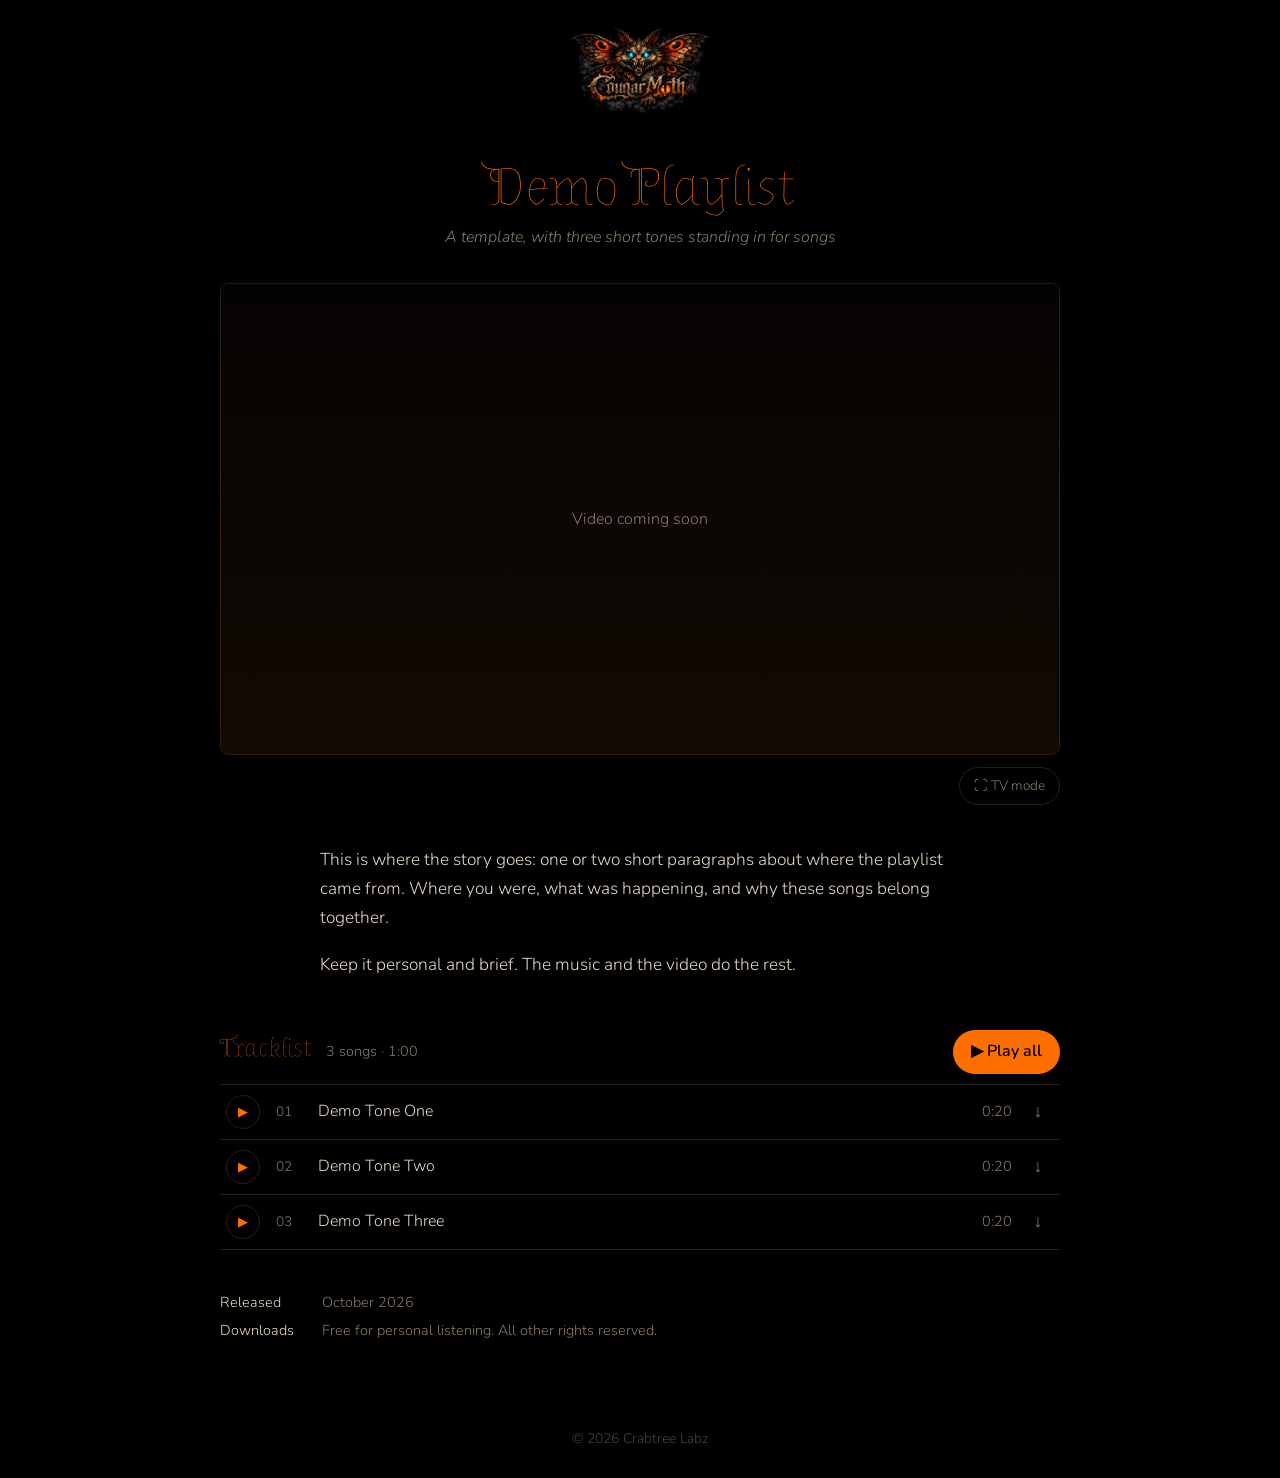
==== playlists/demo/index.html @ cd172af5 "Add playlist template and unlinked demo page playlists.js renders a playlist page (video with TV mod" ====
<!DOCTYPE html>
<html lang="en">
<head>
  <meta charset="UTF-8" />
  <meta name="viewport" content="width=device-width, initial-scale=1.0" />
  <!-- Template demo: not linked from the site, and kept out of search results. -->
  <meta name="robots" content="noindex, nofollow" />
  <title>Demo Playlist · CougarMoth</title>
  <link href="https://fonts.googleapis.com/css2?family=Almendra+Display&family=Nunito:wght@300;600&display=swap" rel="stylesheet">
  <link rel="stylesheet" href="../playlists.css" />
</head>
<body>
<div id="cm-root"></div>

<!--
  PLAYLIST TEMPLATE
  To add a playlist: copy this folder, rename it (e.g. playlists/low-water),
  fill in the PLAYLIST object below, and put the MP3s in ./audio.
  youtubeId: the ID from the YouTube URL (youtube.com/watch?v=THIS_PART).
  Leave a track's length blank to read it from the file.
-->
<script>
var PLAYLIST = {
  title: "Demo Playlist",
  theme: "A template, with three short tones standing in for songs",
  released: "October 2026",
  youtubeId: "",
  story: [
    "This is where the story goes: one or two short paragraphs about where the playlist came from. Where you were, what was happening, and why these songs belong together.",
    "Keep it personal and brief. The music and the video do the rest."
  ],
  tracks: [
    { title: "Demo Tone One", length: "", file: "audio/cougarmoth-demo-01-demo-tone-one.mp3" },
    { title: "Demo Tone Two", length: "", file: "audio/cougarmoth-demo-02-demo-tone-two.mp3" },
    { title: "Demo Tone Three", length: "", file: "audio/cougarmoth-demo-03-demo-tone-three.mp3" }
  ],
  license: "Free for personal listening. All other rights reserved."
};
</script>
<script src="../playlists.js"></script>
</body>
</html>
---- playlists/playlists.css ----
/* ── CougarMoth — Playlists ─────────────────────────────── */

:root {
  --bg: #000;
  --text: #FF6F00;
  --soft: #E8D9C8;
  --muted: #8A7A6A;
  --line: #2A1E14;
  --panel: #0E0A07;
  --footer: #37474F;
}

* { box-sizing: border-box; }

body {
  margin: 0;
  background: var(--bg);
  color: var(--soft);
  font-family: 'Nunito', sans-serif;
  font-weight: 300;
  line-height: 1.7;
}

a { color: var(--text); }

.cm-top { text-align: center; padding: 28px 20px 0; }
.cm-top img { width: 140px; height: auto; }

.cm-page { max-width: 880px; margin: 0 auto; padding: 24px 20px 80px; }

.cm-title {
  font-family: 'Almendra Display', cursive;
  font-weight: 400;
  color: var(--text);
  font-size: clamp(2.2rem, 6vw, 3.4rem);
  line-height: 1.1;
  text-align: center;
  margin: 12px 0 6px;
}

.cm-theme {
  text-align: center;
  color: var(--muted);
  font-style: italic;
  margin: 0 0 32px;
}

/* Video */

.cm-video { margin-bottom: 40px; }

.cm-frame {
  position: relative;
  aspect-ratio: 16 / 9;
  border-radius: 8px;
  overflow: hidden;
  border: 1px solid var(--line);
  background: #050302;
}
.cm-frame iframe { width: 100%; height: 100%; border: 0; display: block; }
.cm-frame:fullscreen { border: 0; border-radius: 0; }

.cm-video-stub {
  width: 100%;
  height: 100%;
  display: grid;
  place-items: center;
  color: var(--muted);
  background:
    radial-gradient(120% 60% at 50% 120%, rgba(255, 111, 0, 0.18), transparent 60%),
    linear-gradient(180deg, #050302, #120a04);
  background-size: 100% 200%, 100% 100%;
  animation: cm-drift 14s ease-in-out infinite alternate;
}
@keyframes cm-drift { from { background-position: 0 0, 0 0; } to { background-position: 0 100%, 0 0; } }
@media (prefers-reduced-motion: reduce) { .cm-video-stub { animation: none; } }

.cm-tv {
  display: block;
  margin: 12px 0 0 auto;
  background: none;
  border: 1px solid var(--line);
  color: var(--muted);
  font: inherit;
  font-size: 0.85rem;
  padding: 6px 14px;
  border-radius: 999px;
  cursor: pointer;
}
.cm-tv:hover { color: var(--text); border-color: var(--text); }

/* Story */

.cm-story { max-width: 640px; margin: 0 auto 48px; font-size: 1.08rem; }
.cm-story p { margin: 0 0 1em; }

/* Tracks */

.cm-tracks-head {
  display: flex;
  align-items: baseline;
  gap: 14px;
  flex-wrap: wrap;
  border-bottom: 1px solid var(--line);
  padding-bottom: 10px;
}
.cm-tracks-head h2 {
  font-family: 'Almendra Display', cursive;
  font-weight: 400;
  color: var(--text);
  font-size: 1.6rem;
  margin: 0;
}
.cm-count { color: var(--muted); font-size: 0.9rem; }

.cm-playall {
  margin-left: auto;
  background: var(--text);
  color: #000;
  border: 0;
  font: inherit;
  font-weight: 600;
  padding: 8px 18px;
  border-radius: 999px;
  cursor: pointer;
}
.cm-playall:hover { filter: brightness(1.1); }

.cm-list { list-style: none; margin: 0; padding: 0; }

.cm-track {
  display: grid;
  grid-template-columns: 40px 32px 1fr auto 32px;
  align-items: center;
  gap: 10px;
  padding: 10px 6px;
  border-bottom: 1px solid var(--line);
}
.cm-track.is-current { background: var(--panel); }
.cm-track.is-current .cm-name { color: var(--text); }

.cm-play {
  width: 34px;
  height: 34px;
  border-radius: 50%;
  border: 1px solid var(--line);
  background: none;
  color: var(--text);
  font-size: 0.8rem;
  cursor: pointer;
}
.cm-play:hover { border-color: var(--text); }

.cm-num { color: var(--muted); font-variant-numeric: tabular-nums; font-size: 0.85rem; }
.cm-len { color: var(--muted); font-variant-numeric: tabular-nums; font-size: 0.9rem; }
.cm-dl { text-align: center; text-decoration: none; color: var(--muted); font-size: 1.1rem; }
.cm-dl:hover { color: var(--text); }

.cm-now { margin-top: 14px; color: var(--muted); font-size: 0.9rem; }
.cm-bar { height: 3px; background: var(--line); margin-top: 6px; border-radius: 2px; overflow: hidden; }
.cm-bar span { display: block; height: 100%; width: 0; background: var(--text); transition: width 0.25s linear; }

/* Details */

.cm-details { margin: 40px 0 0; color: var(--muted); font-size: 0.9rem; }
.cm-details div { display: flex; gap: 12px; margin-bottom: 4px; }
.cm-details dt { min-width: 90px; color: var(--soft); }
.cm-details dd { margin: 0; }

.cm-footer {
  text-align: center;
  color: var(--footer);
  font-size: 14px;
  padding: 0 20px 28px;
}
.cm-footer a { color: inherit; text-decoration: none; }

button:focus-visible, a:focus-visible { outline: 2px solid var(--text); outline-offset: 2px; }

@media (max-width: 520px) {
  .cm-track { grid-template-columns: 36px 1fr auto 28px; }
  .cm-num { display: none; }
}
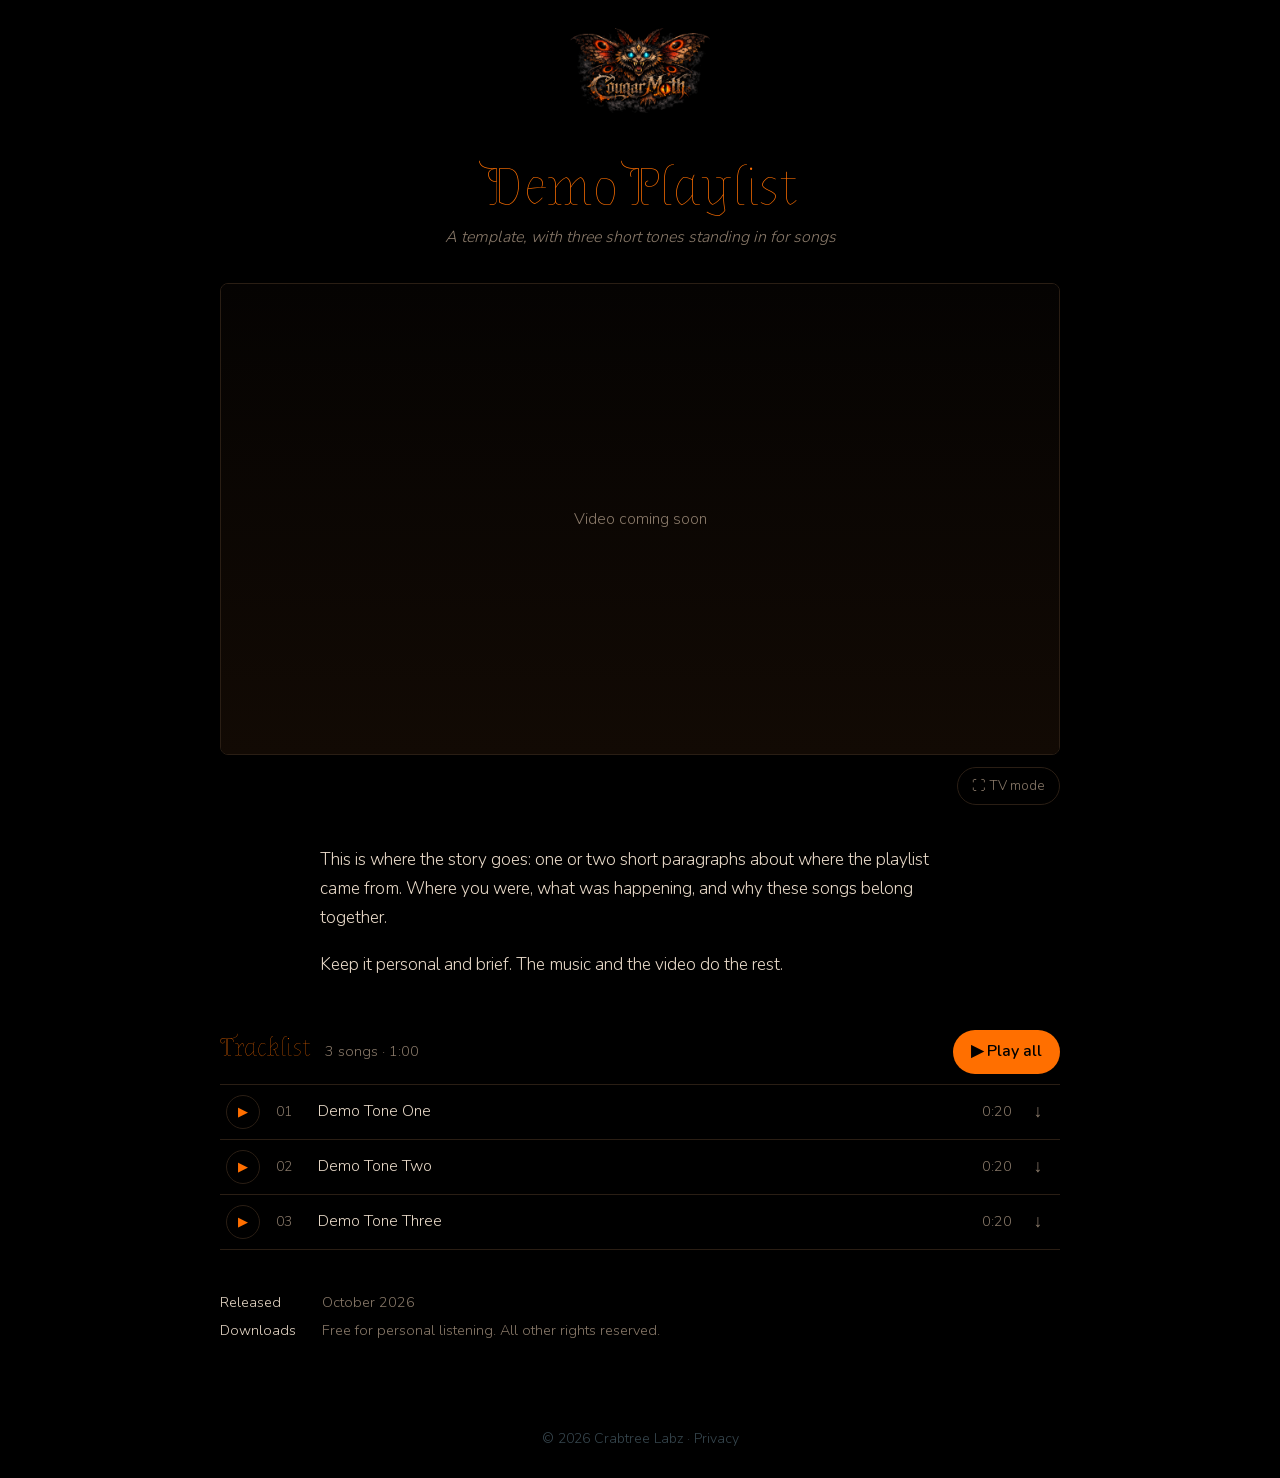
==== commit 0ef6625b: "Self-host fonts, click-to-play videos, link the privacy policy Fonts load from /fonts instead of Goo" ====
--- a/playlists/demo/index.html
+++ b/playlists/demo/index.html
@@ -6,7 +6,7 @@
   <!-- Template demo: not linked from the site, and kept out of search results. -->
   <meta name="robots" content="noindex, nofollow" />
   <title>Demo Playlist · CougarMoth</title>
-  <link href="https://fonts.googleapis.com/css2?family=Almendra+Display&family=Nunito:wght@300;600&display=swap" rel="stylesheet">
+  <link rel="stylesheet" href="/fonts/fonts.css">
   <link rel="stylesheet" href="../playlists.css" />
 </head>
 <body>
--- a/fonts/fonts.css
+++ b/fonts/fonts.css
@@ -0,0 +1,29 @@
+/* Self-hosted fonts (SIL Open Font License), so this site makes no requests to Google.
+   Generated from Google Fonts; latin subset unless noted. */
+
+@font-face {
+  font-family: 'Almendra Display';
+  font-style: normal;
+  font-weight: 400;
+  font-display: swap;
+  src: url(/fonts/almendra-display-b936e1bf.woff2) format('woff2');
+  unicode-range: U+0000-00FF, U+0131, U+0152-0153, U+02BB-02BC, U+02C6, U+02DA, U+02DC, U+0304, U+0308, U+0329, U+2000-206F, U+20AC, U+2122, U+2191, U+2193, U+2212, U+2215, U+FEFF, U+FFFD;
+}
+
+@font-face {
+  font-family: 'Nunito';
+  font-style: normal;
+  font-weight: 300;
+  font-display: swap;
+  src: url(/fonts/nunito-57f464a4.woff2) format('woff2');
+  unicode-range: U+0000-00FF, U+0131, U+0152-0153, U+02BB-02BC, U+02C6, U+02DA, U+02DC, U+0304, U+0308, U+0329, U+2000-206F, U+20AC, U+2122, U+2191, U+2193, U+2212, U+2215, U+FEFF, U+FFFD;
+}
+
+@font-face {
+  font-family: 'Nunito';
+  font-style: normal;
+  font-weight: 600;
+  font-display: swap;
+  src: url(/fonts/nunito-57f464a4.woff2) format('woff2');
+  unicode-range: U+0000-00FF, U+0131, U+0152-0153, U+02BB-02BC, U+02C6, U+02DA, U+02DC, U+0304, U+0308, U+0329, U+2000-206F, U+20AC, U+2122, U+2191, U+2193, U+2212, U+2215, U+FEFF, U+FFFD;
+}
--- a/playlists/playlists.css
+++ b/playlists/playlists.css
@@ -181,3 +181,18 @@
   .cm-track { grid-template-columns: 36px 1fr auto 28px; }
   .cm-num { display: none; }
 }
+
+/* Click-to-load YouTube (see ytFacade in the script) */
+.yt-facade {
+  display: flex; flex-direction: column; align-items: center; justify-content: center; gap: 10px;
+  width: 100%; aspect-ratio: 16 / 9; border: 0; margin: 0; padding: 0; cursor: pointer;
+  background: #050302; color: #E8D9C8; font: inherit;
+}
+.yt-facade .yt-play {
+  width: 64px; height: 64px; border-radius: 50%; display: grid; place-items: center;
+  border: 2px solid #FF6F00; color: #FF6F00; font-size: 22px; padding-left: 4px;
+}
+.yt-facade .yt-note { font-size: 0.85rem; opacity: 0.75; }
+.yt-facade:hover .yt-play, .yt-facade:focus-visible .yt-play { background: #FF6F00; color: #050302; }
+.cm-frame .yt-facade { height: 100%; aspect-ratio: auto; }
+.cm-frame .yt-frame { width: 100%; height: 100%; border: 0; display: block; }
